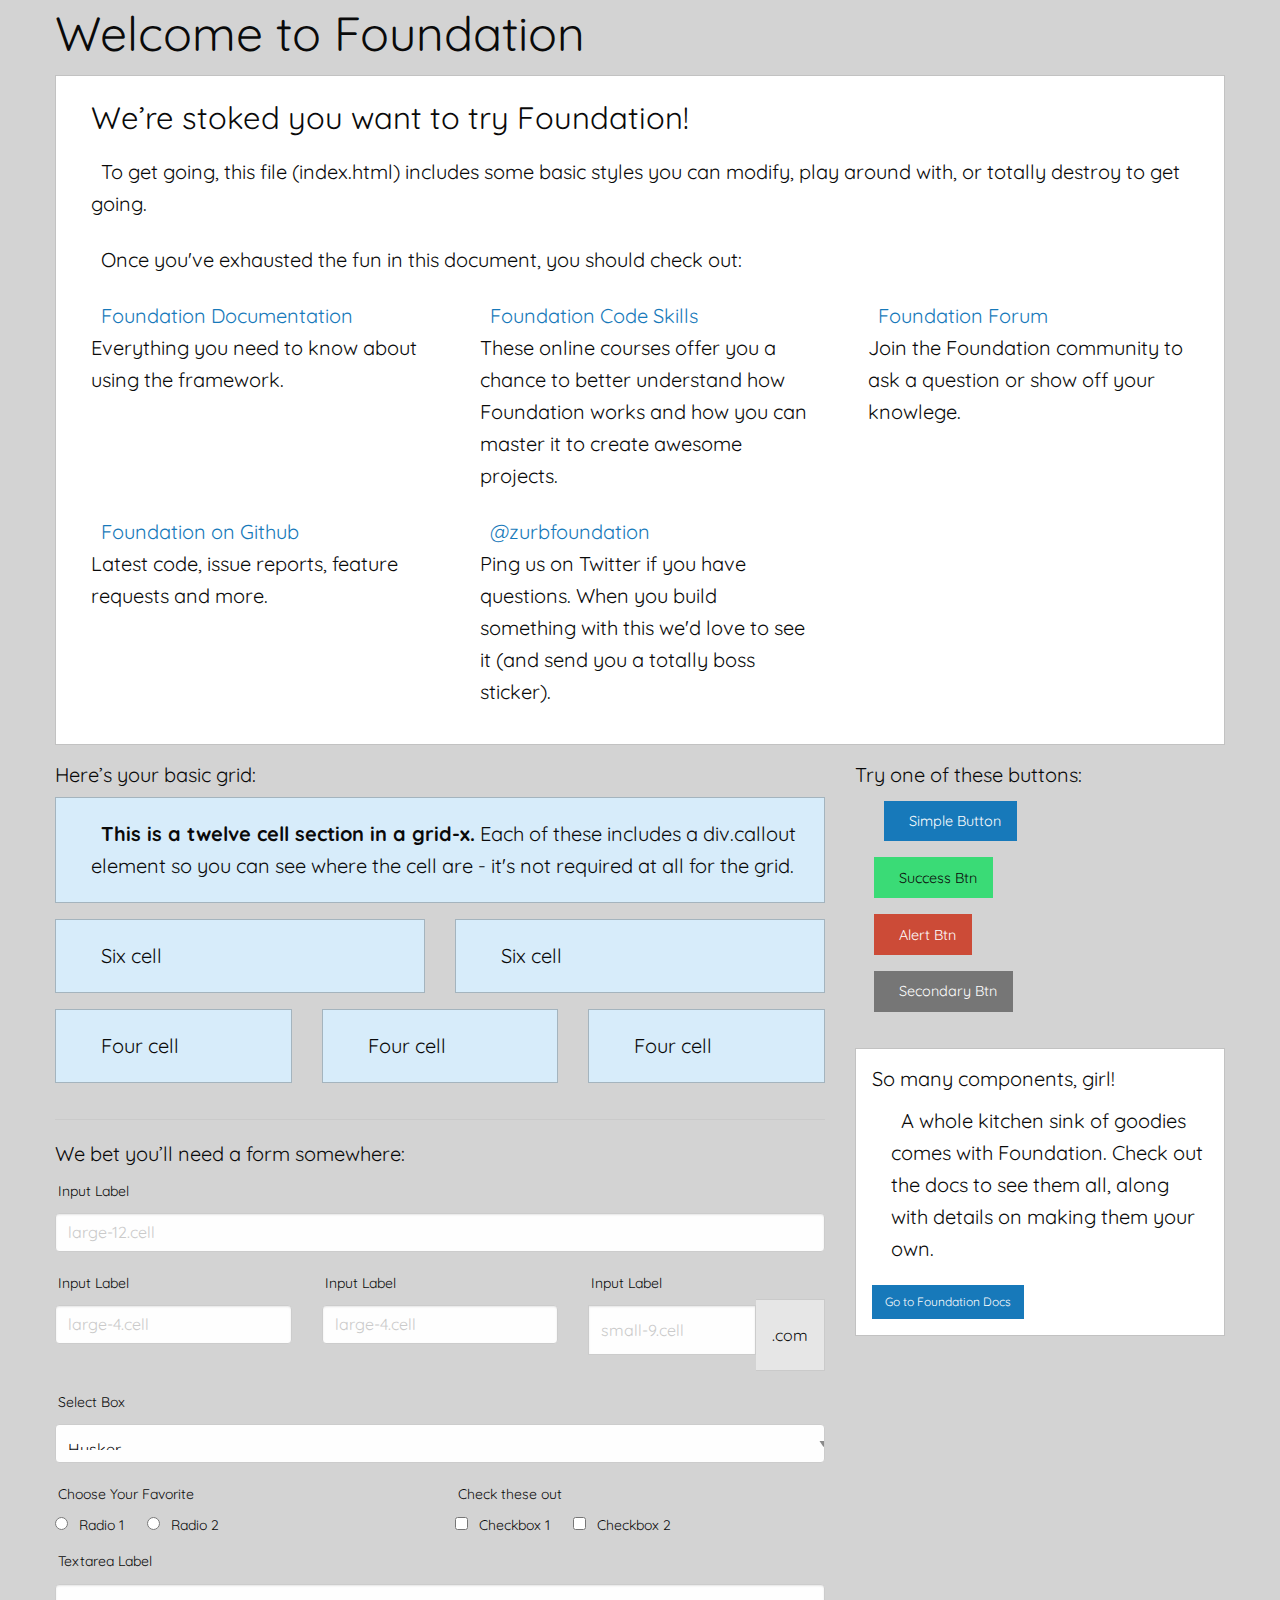
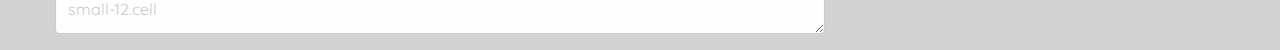
==== gallery.html @ 6377be19 "Added Jeric's Menu, Redeveloped Natalie's Home Page, Added photos and layout of Location" ====
<!doctype html>
<html class="no-js" lang="en" dir="ltr">
  <head>
    <meta charset="utf-8">
    <meta http-equiv="x-ua-compatible" content="ie=edge">
    <meta name="viewport" content="width=device-width, initial-scale=1.0">
    <title>Foundation for Sites</title>
    <link rel="stylesheet" href="css/foundation.css">
    <link rel="stylesheet" href="css/app.css">
  </head>
  <body>
    <div class="grid-container">
      <div class="grid-x grid-padding-x">
        <div class="large-12 cell">
          <h1>Welcome to Foundation</h1>
        </div>
      </div>

      <div class="grid-x grid-padding-x">
        <div class="large-12 cell">
          <div class="callout">
            <h3>We&rsquo;re stoked you want to try Foundation! </h3>
            <p>To get going, this file (index.html) includes some basic styles you can modify, play around with, or totally destroy to get going.</p>
            <p>Once you've exhausted the fun in this document, you should check out:</p>
            <div class="grid-x grid-padding-x">
              <div class="large-4 medium-4 cell">
                <p><a href="http://foundation.zurb.com/docs">Foundation Documentation</a><br />Everything you need to know about using the framework.</p>
              </div>
              <div class="large-4 medium-4 cell">
                <p><a href="http://zurb.com/university/code-skills">Foundation Code Skills</a><br />These online courses offer you a chance to better understand how Foundation works and how you can master it to create awesome projects.</p>
              </div>
              <div class="large-4 medium-4 cell">
                <p><a href="http://foundation.zurb.com/forum">Foundation Forum</a><br />Join the Foundation community to ask a question or show off your knowlege.</p>
              </div>
            </div>
            <div class="grid-x grid-padding-x">
              <div class="large-4 medium-4 medium-push-2 cell">
                <p><a href="http://github.com/zurb/foundation">Foundation on Github</a><br />Latest code, issue reports, feature requests and more.</p>
              </div>
              <div class="large-4 medium-4 medium-pull-2 cell">
                <p><a href="https://twitter.com/ZURBfoundation">@zurbfoundation</a><br />Ping us on Twitter if you have questions. When you build something with this we'd love to see it (and send you a totally boss sticker).</p>
              </div>
            </div>
          </div>
        </div>
      </div>

      <div class="grid-x grid-padding-x">
        <div class="large-8 medium-8 cell">
          <h5>Here&rsquo;s your basic grid:</h5>
          <!-- Grid Example -->

          <div class="grid-x grid-padding-x">
            <div class="large-12 cell">
              <div class="primary callout">
                <p><strong>This is a twelve cell section in a grid-x.</strong> Each of these includes a div.callout element so you can see where the cell are - it's not required at all for the grid.</p>
              </div>
            </div>
          </div>
          <div class="grid-x grid-padding-x">
            <div class="large-6 medium-6 cell">
              <div class="primary callout">
                <p>Six cell</p>
              </div>
            </div>
            <div class="large-6 medium-6 cell">
              <div class="primary callout">
                <p>Six cell</p>
              </div>
            </div>
          </div>
          <div class="grid-x grid-padding-x">
            <div class="large-4 medium-4 small-4 cell">
              <div class="primary callout">
                <p>Four cell</p>
              </div>
            </div>
            <div class="large-4 medium-4 small-4 cell">
              <div class="primary callout">
                <p>Four cell</p>
              </div>
            </div>
            <div class="large-4 medium-4 small-4 cell">
              <div class="primary callout">
                <p>Four cell</p>
              </div>
            </div>
          </div>

          <hr />

          <h5>We bet you&rsquo;ll need a form somewhere:</h5>
          <form>
            <div class="grid-x grid-padding-x">
              <div class="large-12 cell">
                <label>Input Label</label>
                <input type="text" placeholder="large-12.cell" />
              </div>
            </div>
            <div class="grid-x grid-padding-x">
              <div class="large-4 medium-4 cell">
                <label>Input Label</label>
                <input type="text" placeholder="large-4.cell" />
              </div>
              <div class="large-4 medium-4 cell">
                <label>Input Label</label>
                <input type="text" placeholder="large-4.cell" />
              </div>
              <div class="large-4 medium-4 cell">
                <div class="grid-x">
                  <label>Input Label</label>
                  <div class="input-group">
                    <input type="text" placeholder="small-9.cell" class="input-group-field" />
                    <span class="input-group-label">.com</span>
                  </div>
                </div>
              </div>
            </div>
            <div class="grid-x grid-padding-x">
              <div class="large-12 cell">
                <label>Select Box</label>
                <select>
                  <option value="husker">Husker</option>
                  <option value="starbuck">Starbuck</option>
                  <option value="hotdog">Hot Dog</option>
                  <option value="apollo">Apollo</option>
                </select>
              </div>
            </div>
            <div class="grid-x grid-padding-x">
              <div class="large-6 medium-6 cell">
                <label>Choose Your Favorite</label>
                <input type="radio" name="pokemon" value="Red" id="pokemonRed"><label for="pokemonRed">Radio 1</label>
                <input type="radio" name="pokemon" value="Blue" id="pokemonBlue"><label for="pokemonBlue">Radio 2</label>
              </div>
              <div class="large-6 medium-6 cell">
                <label>Check these out</label>
                <input id="checkbox1" type="checkbox"><label for="checkbox1">Checkbox 1</label>
                <input id="checkbox2" type="checkbox"><label for="checkbox2">Checkbox 2</label>
              </div>
            </div>
            <div class="grid-x grid-padding-x">
              <div class="large-12 cell">
                <label>Textarea Label</label>
                <textarea placeholder="small-12.cell"></textarea>
              </div>
            </div>
          </form>
        </div>

        <div class="large-4 medium-4 cell">
          <h5>Try one of these buttons:</h5>
          <p><a href="#" class="button">Simple Button</a><br/>
          <a href="#" class="success button">Success Btn</a><br/>
          <a href="#" class="alert button">Alert Btn</a><br/>
          <a href="#" class="secondary button">Secondary Btn</a></p>
          <div class="callout">
            <h5>So many components, girl!</h5>
            <p>A whole kitchen sink of goodies comes with Foundation. Check out the docs to see them all, along with details on making them your own.</p>
            <a href="http://foundation.zurb.com/sites/docs/" class="small button">Go to Foundation Docs</a>
          </div>
        </div>
      </div>
    </div>

    <script src="js/vendor/jquery.js"></script>
    <script src="js/vendor/what-input.js"></script>
    <script src="js/vendor/foundation.js"></script>
    <script src="js/app.js"></script>
  </body>
</html>
---- css/app.css ----
/* {outline:1px solid red;}*/
/* @import url('https://fonts.googleapis.com/css?family=Montserrat|Playfair+Display'); */
@import url('https://fonts.googleapis.com/css?family=Kaushan+Script|Quicksand');

body, nav{
  font-family: 'Quicksand', sans-serif;
}
h1, h2, h3, h4, h5, h6{
  font-family: 'Quicksand', sans-serif;
}
h1 {
  font-size: 3rem;
}
h2 {
  font-size: 1.5rem;
  padding: 4px;
  margin-left: 15px;
}
h3 {
  padding: 4px;
  margin-left: 15px;
}
p {
  font-size: 1.25rem;
  padding: 4px;
  margin-left: 15px;
  margin-right: auto;
  text-indent: 10px;
  font-family: 'Quicksand', sans-serif;
}
nav {
  padding-top: 15px;
  margin-top: 20px;
  color: rgb(0, 0, 0);
  margin-left: 15px;
}
nav a:link, nav a:visited {
  color: rgb(255,255,255);
  background-color: rgb(0,0,0);
}
input[type=text], select, textarea {
    width: 100%;
    padding: 12px;
    border: 1px solid #ccc;
    border-radius: 4px;
    box-sizing: border-box;
    margin-top: 6px;
    margin-bottom: 16px;
    resize: vertical;
}

input[type=submit] {
    background-color: rgb(0,0,0);
    color: white;
    padding: 5px 15px;
    border: none;
    border-radius: 4px;
    cursor: pointer;
}

input[type=submit]:hover {
    background-color: rgb(255,255,255);
    color: rgb(0,0,0);
}
label {
  padding: 3px;
}
.container {
    border-radius: 5px;
    background-color: rgba(176,196,222);
    padding: 10px;
}
body {
  background-color: rgb(211,211,211);
}
img {
  text-align: center;
  width: 100%;
  justify-content: center;
}
.catch div:link {
  color:white;
}

.catch div:hover {
  color:rgb(255,204,221);
}
.centered {
    position: absolute;
    top: 40%;
    left: 25%;
    transform: translate(-50%, -50%);
    background-color:rgba(0 , 0, 0, 0.5);
    padding: 25px;
    letter-spacing: 2px;
    font-family: 'Kaushan Script', cursive;
    font-size: 4rem;
}
/* comment */
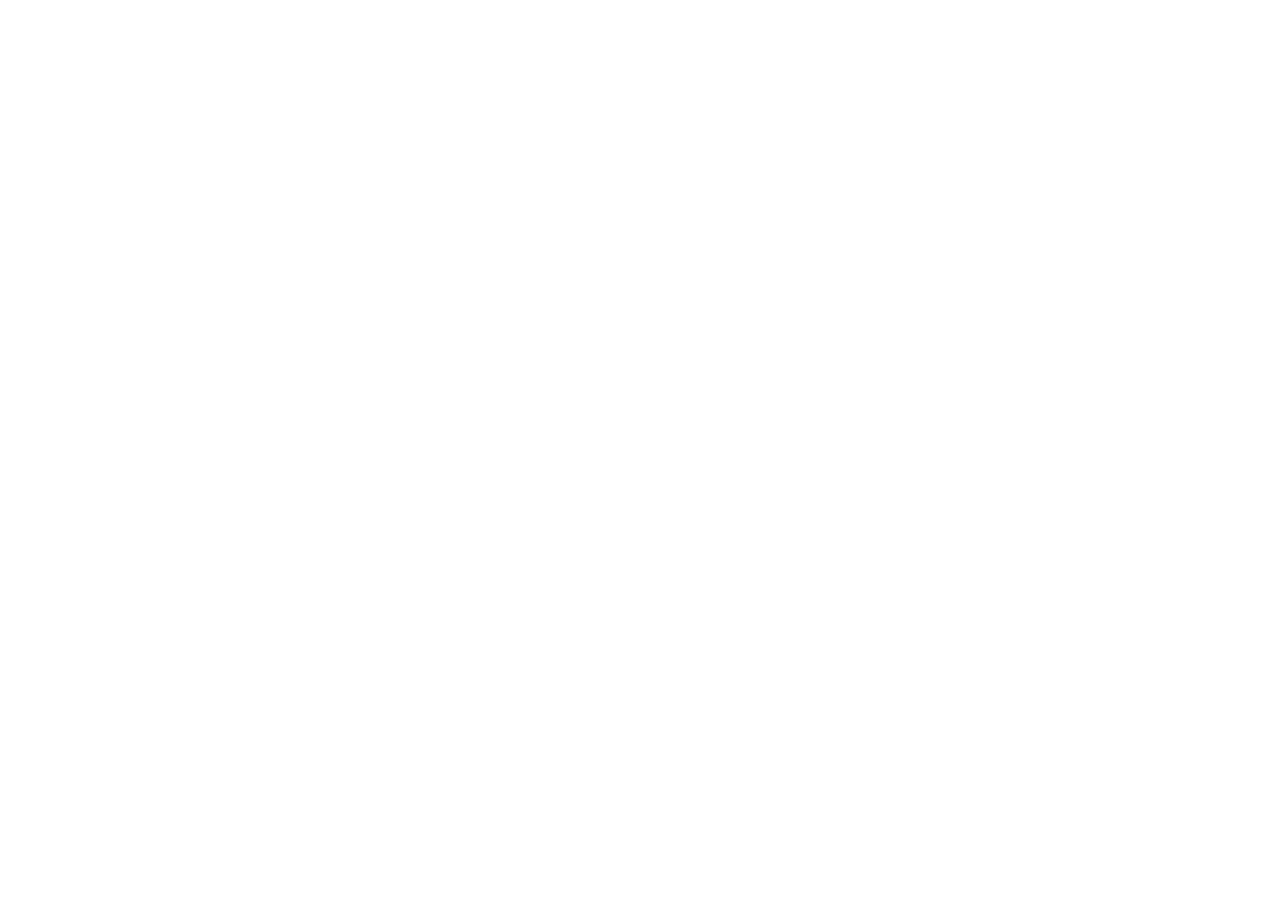
==== commit 1f7e3fea: "Created location.css, updated some pages and images" ====
--- a/gallery.html
+++ b/gallery.html
@@ -4,164 +4,11 @@
     <meta charset="utf-8">
     <meta http-equiv="x-ua-compatible" content="ie=edge">
     <meta name="viewport" content="width=device-width, initial-scale=1.0">
-    <title>Foundation for Sites</title>
+    <title>Paya Thai Cuisine</title>
     <link rel="stylesheet" href="css/foundation.css">
-    <link rel="stylesheet" href="css/app.css">
+    <link rel="stylesheet" href="css/app1.css">
   </head>
   <body>
-    <div class="grid-container">
-      <div class="grid-x grid-padding-x">
-        <div class="large-12 cell">
-          <h1>Welcome to Foundation</h1>
-        </div>
-      </div>
-
-      <div class="grid-x grid-padding-x">
-        <div class="large-12 cell">
-          <div class="callout">
-            <h3>We&rsquo;re stoked you want to try Foundation! </h3>
-            <p>To get going, this file (index.html) includes some basic styles you can modify, play around with, or totally destroy to get going.</p>
-            <p>Once you've exhausted the fun in this document, you should check out:</p>
-            <div class="grid-x grid-padding-x">
-              <div class="large-4 medium-4 cell">
-                <p><a href="http://foundation.zurb.com/docs">Foundation Documentation</a><br />Everything you need to know about using the framework.</p>
-              </div>
-              <div class="large-4 medium-4 cell">
-                <p><a href="http://zurb.com/university/code-skills">Foundation Code Skills</a><br />These online courses offer you a chance to better understand how Foundation works and how you can master it to create awesome projects.</p>
-              </div>
-              <div class="large-4 medium-4 cell">
-                <p><a href="http://foundation.zurb.com/forum">Foundation Forum</a><br />Join the Foundation community to ask a question or show off your knowlege.</p>
-              </div>
-            </div>
-            <div class="grid-x grid-padding-x">
-              <div class="large-4 medium-4 medium-push-2 cell">
-                <p><a href="http://github.com/zurb/foundation">Foundation on Github</a><br />Latest code, issue reports, feature requests and more.</p>
-              </div>
-              <div class="large-4 medium-4 medium-pull-2 cell">
-                <p><a href="https://twitter.com/ZURBfoundation">@zurbfoundation</a><br />Ping us on Twitter if you have questions. When you build something with this we'd love to see it (and send you a totally boss sticker).</p>
-              </div>
-            </div>
-          </div>
-        </div>
-      </div>
-
-      <div class="grid-x grid-padding-x">
-        <div class="large-8 medium-8 cell">
-          <h5>Here&rsquo;s your basic grid:</h5>
-          <!-- Grid Example -->
-
-          <div class="grid-x grid-padding-x">
-            <div class="large-12 cell">
-              <div class="primary callout">
-                <p><strong>This is a twelve cell section in a grid-x.</strong> Each of these includes a div.callout element so you can see where the cell are - it's not required at all for the grid.</p>
-              </div>
-            </div>
-          </div>
-          <div class="grid-x grid-padding-x">
-            <div class="large-6 medium-6 cell">
-              <div class="primary callout">
-                <p>Six cell</p>
-              </div>
-            </div>
-            <div class="large-6 medium-6 cell">
-              <div class="primary callout">
-                <p>Six cell</p>
-              </div>
-            </div>
-          </div>
-          <div class="grid-x grid-padding-x">
-            <div class="large-4 medium-4 small-4 cell">
-              <div class="primary callout">
-                <p>Four cell</p>
-              </div>
-            </div>
-            <div class="large-4 medium-4 small-4 cell">
-              <div class="primary callout">
-                <p>Four cell</p>
-              </div>
-            </div>
-            <div class="large-4 medium-4 small-4 cell">
-              <div class="primary callout">
-                <p>Four cell</p>
-              </div>
-            </div>
-          </div>
-
-          <hr />
-
-          <h5>We bet you&rsquo;ll need a form somewhere:</h5>
-          <form>
-            <div class="grid-x grid-padding-x">
-              <div class="large-12 cell">
-                <label>Input Label</label>
-                <input type="text" placeholder="large-12.cell" />
-              </div>
-            </div>
-            <div class="grid-x grid-padding-x">
-              <div class="large-4 medium-4 cell">
-                <label>Input Label</label>
-                <input type="text" placeholder="large-4.cell" />
-              </div>
-              <div class="large-4 medium-4 cell">
-                <label>Input Label</label>
-                <input type="text" placeholder="large-4.cell" />
-              </div>
-              <div class="large-4 medium-4 cell">
-                <div class="grid-x">
-                  <label>Input Label</label>
-                  <div class="input-group">
-                    <input type="text" placeholder="small-9.cell" class="input-group-field" />
-                    <span class="input-group-label">.com</span>
-                  </div>
-                </div>
-              </div>
-            </div>
-            <div class="grid-x grid-padding-x">
-              <div class="large-12 cell">
-                <label>Select Box</label>
-                <select>
-                  <option value="husker">Husker</option>
-                  <option value="starbuck">Starbuck</option>
-                  <option value="hotdog">Hot Dog</option>
-                  <option value="apollo">Apollo</option>
-                </select>
-              </div>
-            </div>
-            <div class="grid-x grid-padding-x">
-              <div class="large-6 medium-6 cell">
-                <label>Choose Your Favorite</label>
-                <input type="radio" name="pokemon" value="Red" id="pokemonRed"><label for="pokemonRed">Radio 1</label>
-                <input type="radio" name="pokemon" value="Blue" id="pokemonBlue"><label for="pokemonBlue">Radio 2</label>
-              </div>
-              <div class="large-6 medium-6 cell">
-                <label>Check these out</label>
-                <input id="checkbox1" type="checkbox"><label for="checkbox1">Checkbox 1</label>
-                <input id="checkbox2" type="checkbox"><label for="checkbox2">Checkbox 2</label>
-              </div>
-            </div>
-            <div class="grid-x grid-padding-x">
-              <div class="large-12 cell">
-                <label>Textarea Label</label>
-                <textarea placeholder="small-12.cell"></textarea>
-              </div>
-            </div>
-          </form>
-        </div>
-
-        <div class="large-4 medium-4 cell">
-          <h5>Try one of these buttons:</h5>
-          <p><a href="#" class="button">Simple Button</a><br/>
-          <a href="#" class="success button">Success Btn</a><br/>
-          <a href="#" class="alert button">Alert Btn</a><br/>
-          <a href="#" class="secondary button">Secondary Btn</a></p>
-          <div class="callout">
-            <h5>So many components, girl!</h5>
-            <p>A whole kitchen sink of goodies comes with Foundation. Check out the docs to see them all, along with details on making them your own.</p>
-            <a href="http://foundation.zurb.com/sites/docs/" class="small button">Go to Foundation Docs</a>
-          </div>
-        </div>
-      </div>
-    </div>
 
     <script src="js/vendor/jquery.js"></script>
     <script src="js/vendor/what-input.js"></script>
--- a/css/app1.css
+++ b/css/app1.css
@@ -0,0 +1,123 @@
+/* @import url('https://fonts.googleapis.com/css?family=Alegreya+Sans|Coustard'); */
+@import url('https://fonts.googleapis.com/css?family=Kaushan+Script|Quicksand');
+
+/* MAIN PAGE STARTS HERE */
+
+/* * {
+  border: 1px solid limegreen;
+} */
+body {
+  background-color: white;
+}
+
+nav {
+  /* background-color: rgb(35,35,35); */
+  background-color: white;
+}
+/* .menu-padding {
+  padding: 22px 50px;
+} */
+
+/* .main {
+  background-image:url(../img/main.jpeg);
+  background-repeat: no-repeat;
+  background-color:rgb(35,35,35);
+  background-position: center;
+  height: 1200px;
+  border: 3px solid rgb(255,204,221);
+} */
+
+/* .hook {
+  background-color: rgba(0, 0, 0, 0.5);
+} */
+
+
+nav ul li a {
+  color:rgb(196,76,3);
+  font-family: 'Quicksand', sans-serif;
+  text-align: center;
+}
+
+nav ul li a:hover {
+  /* color:rgb(255,204,221); */
+  background-color:(rgb(196,76,3));
+}
+
+
+
+.current {
+  background-color:rgb(196,76,3));
+  color: rgb(0,0,0);
+}
+
+.centered {
+    position: absolute;
+    top: 50%;
+    left: 50%;
+    transform: translate(-50%, -50%);
+    background-color:rgba(0 , 0, 0, 0.5);
+    padding: 70px;
+    letter-spacing: 2px;
+    font-family: 'Kaushan Script', cursive;
+    font-size: 4rem;
+}
+
+.container {
+    position: relative;
+    text-align: center;
+    color: white;
+}
+
+.border {
+  border-top: 10px solid rgb(196,76,3);
+}
+
+.pad {
+  padding: 10px;
+}
+.marg {
+  margin-top: 100px;
+}
+
+.catch div:link {
+  color:white;
+}
+
+.catch div:hover {
+  color:rgb(196,76,3);
+}
+
+.gradient::after{
+  display: block;
+  position: relative;
+  background-image: linear-gradient(to bottom, rgba(255, 255, 255, 0) 0, #fff 100%);
+  margin-top: -150px;
+  height: 150px;
+  width: 100%;
+  content: '';
+}
+
+p {
+  font-family: Alegreya sans;
+  font-size: 1.5rem;
+  font-family: 'Quicksand', sans-serif;
+}
+
+h2 {
+  font-family: 'Quicksand', sans-serif;
+  font-size: 3.9vw;;
+  text-align: center;
+  color: rgb(255,255,255);
+}
+.pinkcontainer {
+  background-color: rgb(196,76,3);
+  padding:5px;
+}
+
+.full {
+  width: 100vw;
+}
+.margbottom {
+  margin-bottom: 40px;
+}
+/* MAIN PAGE ENDS HERE */
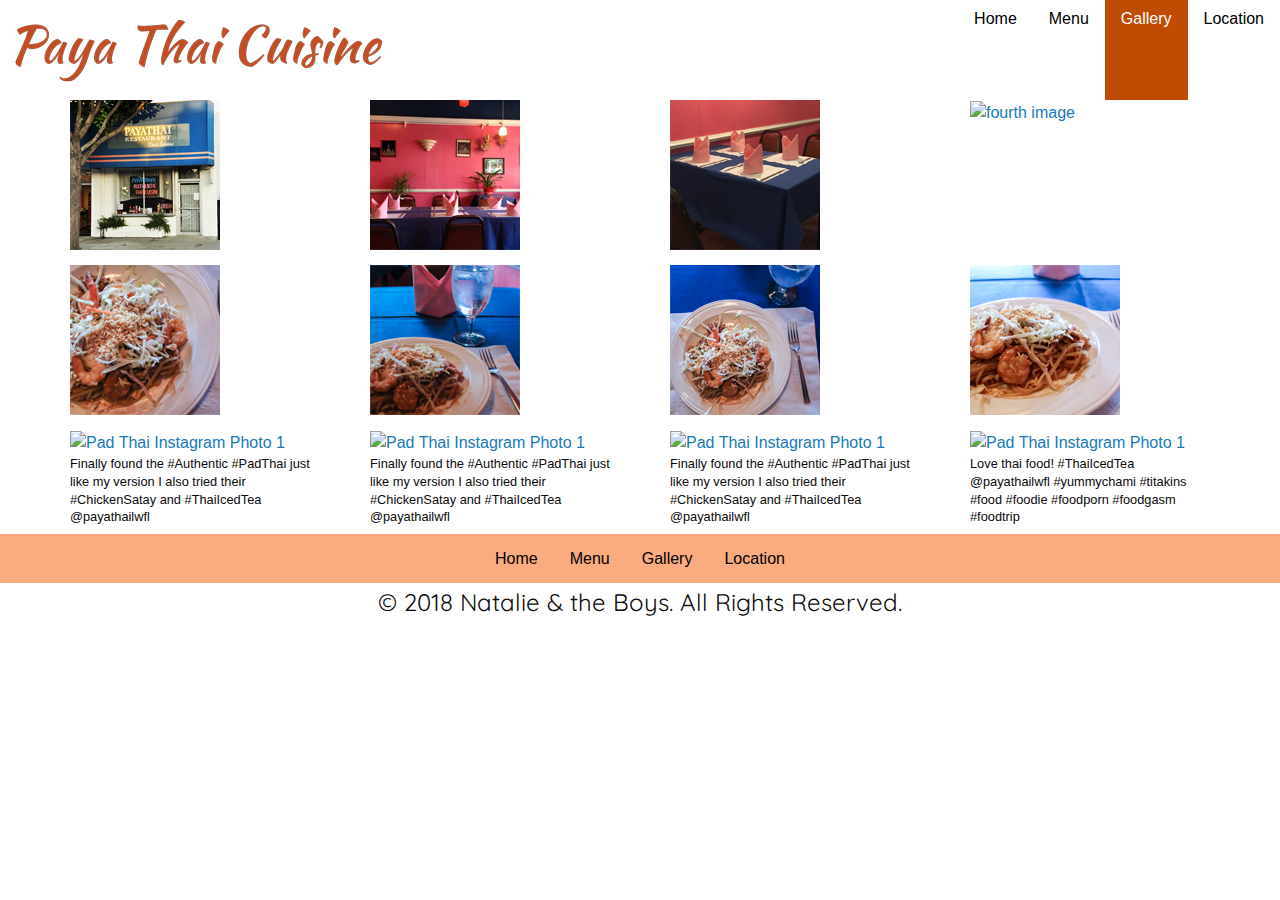
==== commit 72d2bb04: "Second to last update to assembled Project 2" ====
--- a/gallery.html
+++ b/gallery.html
@@ -4,15 +4,140 @@
     <meta charset="utf-8">
     <meta http-equiv="x-ua-compatible" content="ie=edge">
     <meta name="viewport" content="width=device-width, initial-scale=1.0">
-    <title>Paya Thai Cuisine</title>
+    <meta author="jordan"> <!-- add author name -->
+    <link rel="SHORTCUT ICON" href="img/16x16.png"> <!-- add icon -->
+    <title>Paya Thai Cuisine</title> <!-- add title -->
     <link rel="stylesheet" href="css/foundation.css">
-    <link rel="stylesheet" href="css/app1.css">
+    <link rel="stylesheet" href="css/gallery.css">
   </head>
-  <body>
+  <body id="gallery"> <!-- Add id for page here-->
+    <!-- Start the header section of each page here -->
 
-    <script src="js/vendor/jquery.js"></script>
-    <script src="js/vendor/what-input.js"></script>
-    <script src="js/vendor/foundation.js"></script>
-    <script src="js/app.js"></script>
-  </body>
-</html>
+    <!-- NAV AND HEADER -->
+    <header class="grid-x">
+      <div class="cell large-6 medium-6 small-12 auto">
+        <!-- <img src="img/payathai.png" alt="Paya Thai Logo"> -->
+        <img src="img/payaaa.png" alt="Paya Thai Logo">
+      </div>
+      <nav class="cell large-6 menu align-right">
+        <ul class="menu">
+          <li class="auto"><a href="index.html">Home</a></li>
+          <li class="auto"><a href="menu.html">Menu</a></li>
+          <li class="auto"><a href="gallery.html" class="current">Gallery</a></li>
+          <li class="auto"><a href="location.html">Location</a></li>
+        </ul>
+      </nav>
+    </header>
+
+    <!-- <header class="grid-x">
+      <div class="cell large-12">
+      <img src="img/payathai.png" alt="Paya Thai Logo">
+    </div>
+    </header>
+
+    <section class="grid-x">
+      <nav class="cell large-12 menu align-right menu-padding">
+        <ul class="menu">
+          <li><a href="index.html" class="current">Home</a></li>
+          <li><a href="menu.html">Menu</a></li>
+          <li><a href="gallery.html">Gallery</a></li>
+          <li><a href="location.html">Location</a></li>
+        </ul>
+      </nav>
+
+    </section> -->
+
+
+    <!-- Start the content section of each page here -->
+
+  <!-- MAIN IMAGE AND TEXT -->
+    <div class="grid-container">
+      <div class="grid-x grid-margin-x grid-padding-x grid-margin-y small-up-1 medium-up-2 large-up-4">
+        <div class="cell">
+          <a href="gallery-pages/page5.html"><img src="img/front-thumb.jpg" alt="first image"></a>
+        </div>
+        <div class="cell">
+          <a href="gallery-pages/page6.html"><img src="img/inside1-thumb.jpg" alt="second image"></a>
+        </div>
+        <div class="cell">
+          <a href="gallery-pages/page7.html"><img src="img/inside2-thumb.jpg" alt="third image"></a>
+        </div>
+        <div class="cell">
+          <a href="gallery-pages/page8.html"><img src="img/inside33-thumb.jpg" alt="fourth image"></a>
+        </div>
+      </div>
+    </div>
+
+    <div class="grid-container">
+      <div class="grid-x grid-margin-x grid-padding-x grid-margin-y small-up-1 medium-up-2 large-up-4">
+        <div class="cell">
+          <a href="gallery-pages/page1.html"><img src="img/IMG_0451-thumb.jpg" alt="first image"></a>
+        </div>
+        <div class="cell">
+          <a href="gallery-pages/page2.html"><img src="img/IMG_0450-thumb.jpg" alt="second image"></a>
+        </div>
+        <div class="cell">
+          <a href="gallery-pages/page3.html"><img src="img/IMG_0452-thumb.jpg" alt="third image"></a>
+        </div>
+        <div class="cell">
+          <a href="gallery-pages/page4.html"><img src="img/IMG_0454-thumb.jpg" alt="fourth image"></a>
+        </div>
+      </div>
+    </div>
+
+    <!-- <div class="grid-container">
+      <div class="grid-x grid-margin-x grid-padding-x grid-margin-y small-up-1 medium-up-2 large-up-4">
+        <div class="cell">
+          <img src="img/pad-thai-thumb.jpg" alt="">
+        </div>
+        <div class="cell">
+          <img src="img/pad-thai-thumb.jpg" alt="">
+        </div>
+        <div class="cell">
+          <img src="img/pad-thai-thumb.jpg" alt="">
+        </div>
+        <div class="cell">
+          <img src="img/pad-thai-thumb.jpg" alt="">
+        </div>
+      </div>
+    </div> -->
+
+    <div class="grid-container">
+      <div class="grid-x grid-margin-x grid-padding-x grid-margin-y small-up-1 medium-up-2 large-up-4">
+        <div class="cell">
+          <a target="_blank" href="https://www.instagram.com/p/BWEkkpvhj8C/"><img src="img/ss1.png" alt="Pad Thai Instagram Photo 1"></a>
+          <div class="desc"><h6>Finally found the #Authentic #PadThai just like my version I also tried their #ChickenSatay and #ThaiIcedTea @payathailwfl</h6></div>
+        </div>
+        <div class="cell">
+          <a target="_blank" href="https://www.instagram.com/p/BWEkkpvhj8C/"><img src="img/ss3.png" alt="Pad Thai Instagram Photo 1"></a>
+          <div class="desc"><h6>Finally found the #Authentic #PadThai just like my version I also tried their #ChickenSatay and #ThaiIcedTea @payathailwfl</h6></div>
+        </div>
+        <div class="cell">
+          <a target="_blank" href="https://www.instagram.com/p/BWEkkpvhj8C/"><img src="img/ss4.png" alt="Pad Thai Instagram Photo 1"></a>
+          <div class="desc"><h6>Finally found the #Authentic #PadThai just like my version I also tried their #ChickenSatay and #ThaiIcedTea @payathailwfl</h6></div>
+        </div>
+        <div class="cell">
+          <a target="_blank" href="https://www.instagram.com/p/BIMDpWGBJ2N/"><img src="img/ss2.png" alt="Pad Thai Instagram Photo 1"></a>
+          <div class="desc"><h6>Love thai food! #ThaiIcedTea @payathailwfl #yummychami #titakins #food #foodie #foodporn #foodgasm #foodtrip</h6></div>
+        </div>
+      </div>
+    </div>
+
+      <footer>
+        <nav class="cell footercontainer large-12">
+          <ul class="menu align-center menu-padding">
+            <li><a href="index.html">Home</a></li>
+            <li><a href="menu.html">Menu</a></li>
+            <li><a href="gallery.html">Gallery</a></li>
+            <li><a href="location.html">Location</a></li>
+          </ul>
+        </nav>
+        <p class="menu align-center">&copy; 2018 Natalie & the Boys.  All Rights Reserved.</p>
+      </footer>
+
+          <script src="js/vendor/jquery.js"></script>
+          <script src="js/vendor/what-input.js"></script>
+          <script src="js/vendor/foundation.js"></script>
+          <script src="js/app.js"></script>
+        </body>
+      </html>
--- a/css/gallery.css
+++ b/css/gallery.css
@@ -0,0 +1,138 @@
+@import url('https://fonts.googleapis.com/css?family=Kaushan+Script|Quicksand');
+
+/* MAIN PAGE STARTS HERE */
+/*
+* {
+  border: 1px solid limegreen;
+} */
+body {
+  background-color: white;
+}
+
+nav {
+  /* background-color: rgb(35,35,35); */
+  background-color: white;
+}
+/* .menu-padding {
+  padding: 22px 50px;
+} */
+
+/* .main {
+  background-image:url(../img/main.jpeg);
+  background-repeat: no-repeat;
+  background-color:rgb(35,35,35);
+  background-position: center;
+  height: 1200px;
+  border: 3px solid rgb(255,204,221);
+} */
+
+/* .hook {
+  background-color: rgba(0, 0, 0, 0.5);
+} */
+
+
+nav ul li a {
+  color:rgb(0,0,0);
+  font-family: 'Open Sans', sans-serif;
+  text-align: center;
+}
+
+nav ul li a:hover {
+  /* color:rgb(255,204,221); */
+  background-color: rgba(246,88,1, .5);
+  color: black;
+}
+
+
+
+.current {
+  background-color:rgb(192,76,3);
+  color: white;
+}
+
+.centered {
+    position: absolute;
+    top: 50%;
+    left: 50%;
+    transform: translate(-50%, -50%);
+    /* background-color:rgba(0 , 0, 0, 0.5); */
+    /* padding: 20px;
+    letter-spacing: 2px;
+    font-family: 'Kaushan Script', cursive;
+    font-size: 4em; */
+    z-index: 10;
+}
+
+.container {
+    position: relative;
+    text-align: center;
+    color: white;
+    z-index: 1;
+}
+
+.border {
+  border-top: 3px solid rgb(246,88,1);
+}
+
+.pad {
+  padding: 10px;
+}
+.marg {
+  margin-top: 100px;
+}
+
+/* .catch div:link {
+  color:white;
+}
+
+.catch div:hover {
+  color:rgb(192,76,3);
+} */
+
+.gradient::after{
+  display: block;
+  position: relative;
+  background-image: linear-gradient(to bottom, rgba(255, 255, 255, 0) 0, #fff 100%);
+  margin-top: -150px;
+  height: 150px;
+  width: 100%;
+  content: '';
+}
+
+p {
+  font-family: 'Quicksand', sans-serif;
+  font-size: 1.5rem;
+}
+
+h2 {
+  font-family: 'Kaushan Script', cursive;
+  /* font-size: 3.9vw; */
+  font-size: 3.7em;
+  text-align: center;
+}
+
+h6 {
+  font-family: 'Open Sans', sans-serif;
+  font-size: .8rem;
+}
+
+.footercontainer {
+  background-color: rgba(246,88,1,.5);
+  padding:5px;
+}
+
+.full {
+  width: 100vw;
+}
+.margbottom {
+  margin-bottom: 40px;
+}
+
+#mainpage h1 {
+  font-family: 'Kaushan Script', cursive;
+  font-size: 4em;
+  color: rgb(246,88,1);
+}
+
+
+/* MAIN PAGE ENDS HERE */
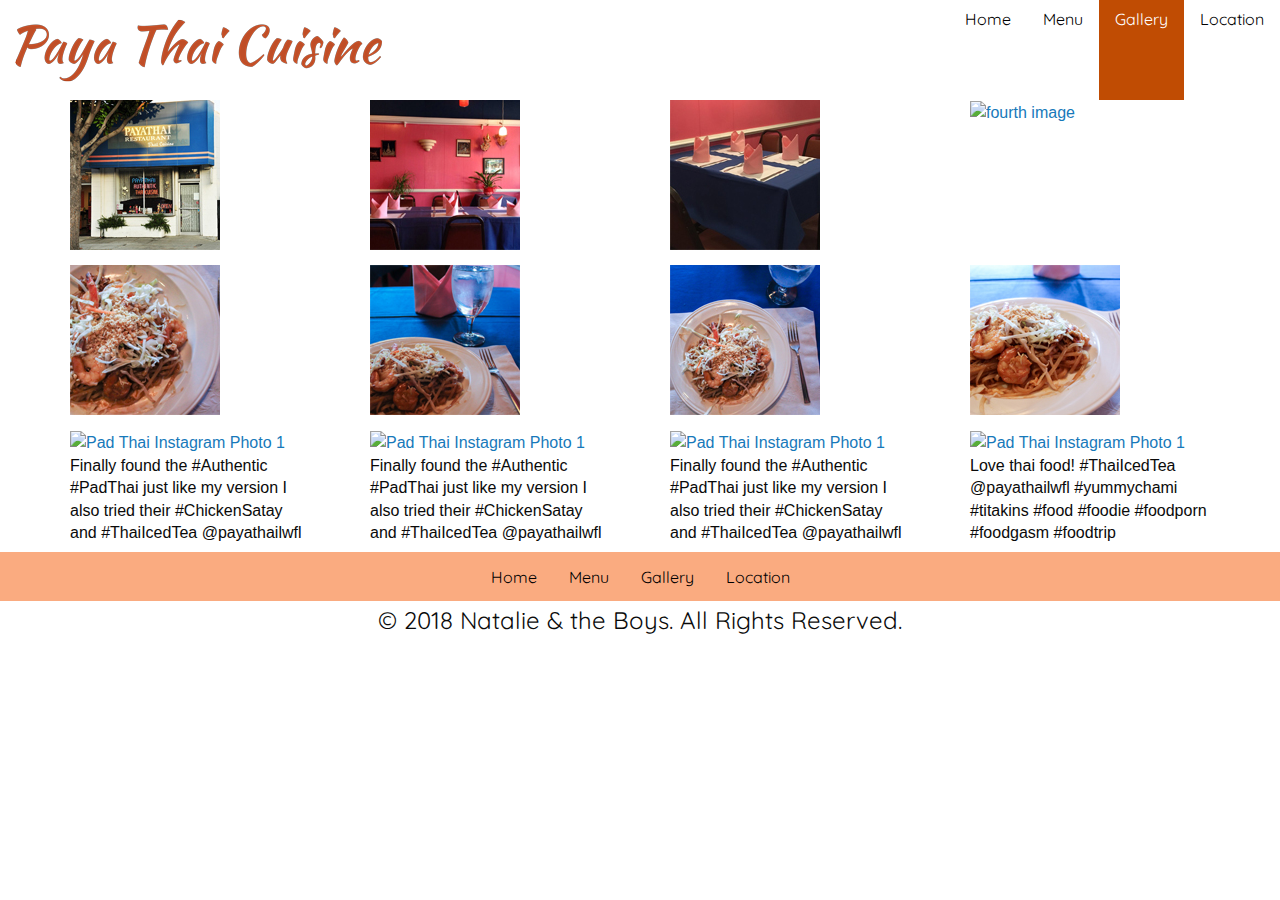
==== commit a650dadf: "3rd to last update" ====
--- a/gallery.html
+++ b/gallery.html
@@ -4,11 +4,12 @@
     <meta charset="utf-8">
     <meta http-equiv="x-ua-compatible" content="ie=edge">
     <meta name="viewport" content="width=device-width, initial-scale=1.0">
-    <meta author="jordan"> <!-- add author name -->
+    <meta name="author" content="Jordan"> <!-- add author name -->
     <link rel="SHORTCUT ICON" href="img/16x16.png"> <!-- add icon -->
     <title>Paya Thai Cuisine</title> <!-- add title -->
     <link rel="stylesheet" href="css/foundation.css">
-    <link rel="stylesheet" href="css/gallery.css">
+    <link rel="stylesheet" href="css/app.css">
+    <!-- <link rel="stylesheet" href="css/gallery.css"> -->
   </head>
   <body id="gallery"> <!-- Add id for page here-->
     <!-- Start the header section of each page here -->
--- a/css/app.css
+++ b/css/app.css
@@ -0,0 +1,271 @@
+@import url('https://fonts.googleapis.com/css?family=Kaushan+Script|Open+Sans');
+@import url('https://fonts.googleapis.com/css?family=Quicksand');
+
+
+/* MAIN PAGE STARTS HERE */
+/*
+* {
+  border: 1px solid limegreen;
+} */
+body {
+  background-color: white;
+}
+
+nav {
+  /* background-color: rgb(35,35,35); */
+  background-color: white;
+}
+/* .menu-padding {
+  padding: 22px 50px;
+} */
+
+/* .main {
+  background-image:url(../img/main.jpeg);
+  background-repeat: no-repeat;
+  background-color:rgb(35,35,35);
+  background-position: center;
+  height: 1200px;
+  border: 3px solid rgb(255,204,221);
+} */
+
+/* .hook {
+  background-color: rgba(0, 0, 0, 0.5);
+} */
+
+
+nav ul li a {
+  color:rgb(0,0,0);
+  font-family: 'Quicksand', sans-serif;
+  text-align: center;
+}
+
+nav ul li a:hover {
+  /* color:rgb(255,204,221); */
+  background-color: rgba(246,88,1, .5);
+  color: black;
+}
+
+
+
+.current {
+  background-color:rgb(192,76,3);
+  color: white;
+}
+
+.centered {
+    position: absolute;
+    top: 50%;
+    left: 50%;
+    transform: translate(-50%, -50%);
+    /* background-color:rgba(0 , 0, 0, 0.5); */
+    /* padding: 20px;
+    letter-spacing: 2px;
+    font-family: 'Kaushan Script', cursive;
+    font-size: 4em; */
+    z-index: 10;
+}
+
+.container {
+    position: relative;
+    text-align: center;
+    color: white;
+    z-index: 1;
+}
+
+.border {
+  border-top: 3px solid rgb(246,88,1);
+}
+
+.pad {
+  padding: 10px;
+}
+.marg {
+  margin-top: 100px;
+}
+
+/* .catch div:link {
+  color:white;
+}
+
+.catch div:hover {
+  color:rgb(192,76,3);
+} */
+
+.gradient::after{
+  display: block;
+  position: relative;
+  background-image: linear-gradient(to bottom, rgba(255, 255, 255, 0) 0, #fff 100%);
+  margin-top: -150px;
+  height: 150px;
+  width: 100%;
+  content: '';
+}
+
+p {
+  font-family: 'Quicksand', sans-serif;
+  font-size: 1.5rem;
+}
+
+h2 {
+  font-family: 'Kaushan Script', cursive;
+  /* font-size: 3.9vw; */
+  font-size: 3.7em;
+  text-align: center;
+}
+.footercontainer {
+  background-color: rgba(246,88,1,.5);
+  padding:5px;
+}
+
+.full {
+  width: 100vw;
+}
+.margbottom {
+  margin-bottom: 40px;
+}
+
+#mainpage h1 {
+  font-family: 'Kaushan Script', cursive;
+  font-size: 4em;
+  color: rgb(246,88,1);
+}
+
+
+/* MAIN PAGE ENDS HERE */
+
+@import url('https://fonts.googleapis.com/css?family=Quicksand');
+#menupage {
+  background: white;
+}
+#navbar {
+  overflow: hidden;
+  background-color: rgb(192,76,3);
+  z-index: 1000000000000;
+}
+
+#navbar a {
+  float: left;
+  display: block;
+  color: #FFF;
+  text-align: center;
+  padding: 14px 16px;
+  text-decoration: none;
+  font-size: 1.3rem;
+}
+
+#navbar a:hover {
+  background-color: rgba(246,88,1, .5)
+  color: black;
+}
+
+#navbar a.active {
+  background-color: #4CAF50;
+  color: white;
+}
+/* #navbar {
+  overflow: hidden;
+  background-color: white;
+  border: 2px dotted black;
+  z-index: 10;
+}
+#navbar a {
+  /* float: left; */
+  /* display: block;
+  color: rgb(68, 69, 156);
+  text-align: center;
+  padding: 14px 16px;
+  text-decoration: none;
+  font-size: 1.2rem;
+} */
+
+/* #navbar a:hover { */
+  /* background-color: #ddd; */
+  /* background-color: rgb(255, 204, 221); */
+
+
+/* #navbar a.active {
+  background-color: #4CAF50;
+  color: rgb(68, 69, 156);
+} */
+/* sticky nav end */
+
+#content {
+  padding: 16px;
+  margin-top: 60px; /* Add a top margin to avoid content overlay */
+  z-index: -2;
+}
+#content p {
+  color: rgb(0, 0, 0);
+  font-size: 1.2rem;
+  font-family: 'Quicksand', sans-serif;
+}
+#menupage h1 {
+  font-family: 'Kaushan Script', cursive;
+  font-size: 4em;
+  color: rgb(246, 88, 1);
+}
+#menupage h3 {
+  color: rgb(246, 88, 1);
+  font-size: 1.8rem;
+}
+#menupage h4 {
+  text-align: left;
+  color: rgb(246, 88, 1);
+}
+
+/* The sticky class is added to the navbar with JS when it reaches its scroll position */
+.sticky {
+  position: fixed;
+  top: 0;
+  width: 100%
+}
+
+/* Add some top padding to the page content to prevent sudden quick movement (as the navigation bar gets a new position at the top of the page (position:fixed and top:0) */
+.sticky + .content {
+  padding-top: 60px;
+}
+
+/* Menu format css */
+
+.menu-item {
+  margin: 35px ;
+  font-size: 18px;
+}
+
+.menu-item-name{
+  /* font-family: helvetica; */
+  font-family: 'Quicksand', sans-serif;
+  font-size: 1rem;
+  font-weight: bold;
+  border-bottom: 2px dotted rgb(213, 213, 213);
+  text-align: left;
+}
+
+.menu-item-description {
+  font-family: 'Quicksand', sans-serif;
+  font-style: italic;
+  font-weight: lighter;
+  color: #ddd;
+  font-size: .5rem;
+  line-height: 2rem;
+  padding: 0 10px;
+  text-align: left;
+}
+
+.menu-item-price{
+  font-family: 'Quicksand', sans-serif;
+  float: right;
+  font-weight: bold;
+  font-size: .5rem;
+  margin-top: -11px;
+}
+.menu-section-title {
+  /* font-family: georgia; */
+  font-family: 'Quicksand', sans-serif;
+  font-size: 1.8rem;
+  display: block;
+  font-weight:normal;
+  margin: 20px 0;
+  text-align: Center;
+  z-index: 0;
+}
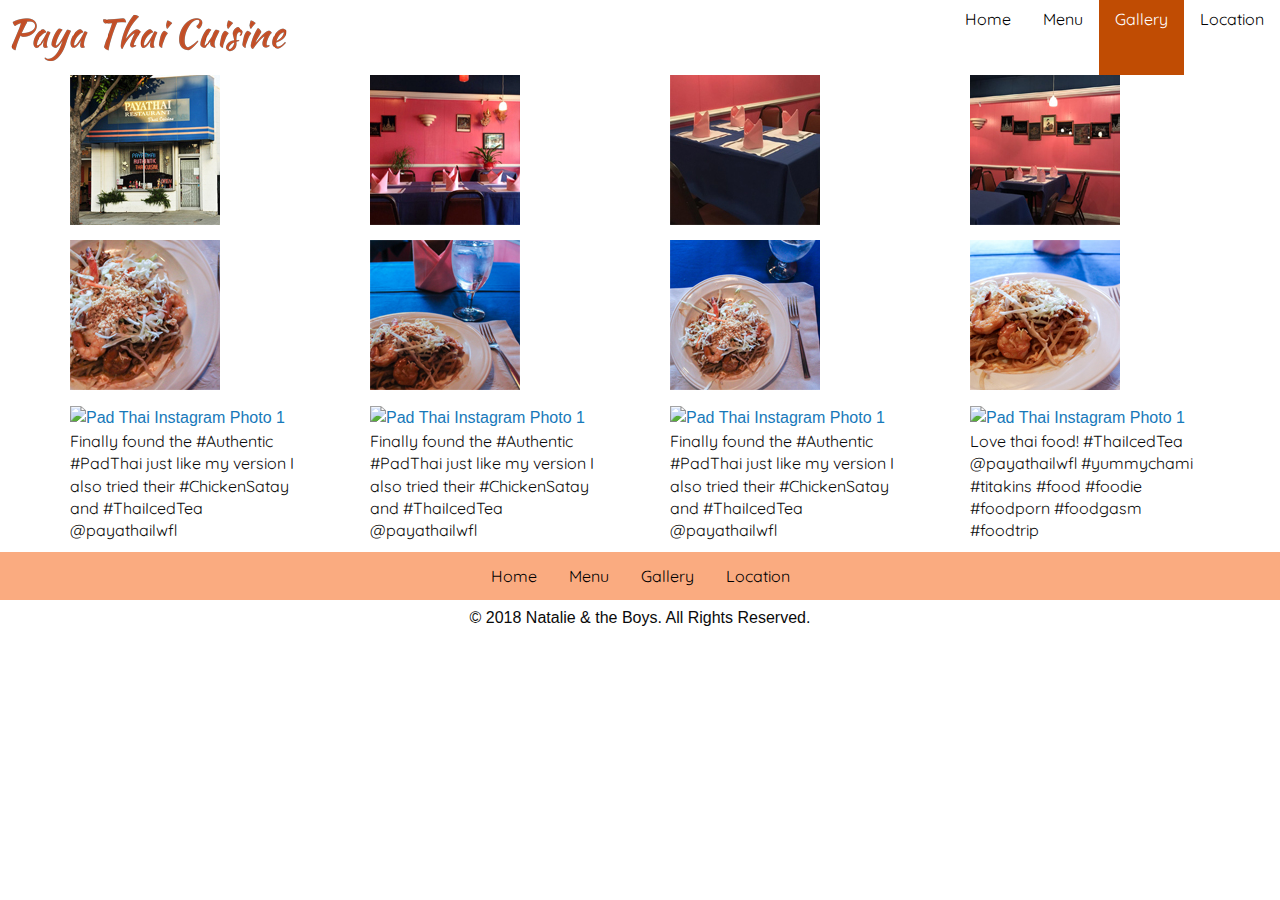
==== commit 71fac662: "Pentultimate Update" ====
--- a/gallery.html
+++ b/gallery.html
@@ -18,7 +18,7 @@
     <header class="grid-x">
       <div class="cell large-6 medium-6 small-12 auto">
         <!-- <img src="img/payathai.png" alt="Paya Thai Logo"> -->
-        <img src="img/payaaa.png" alt="Paya Thai Logo">
+        <img src="img/payaaa2.png" alt="Paya Thai Logo">
       </div>
       <nav class="cell large-6 menu align-right">
         <ul class="menu">
@@ -64,7 +64,7 @@
           <a href="gallery-pages/page7.html"><img src="img/inside2-thumb.jpg" alt="third image"></a>
         </div>
         <div class="cell">
-          <a href="gallery-pages/page8.html"><img src="img/inside33-thumb.jpg" alt="fourth image"></a>
+          <a href="gallery-pages/page8.html"><img src="img/inside3-thumb.jpg" alt="fourth image"></a>
         </div>
       </div>
     </div>
--- a/css/app.css
+++ b/css/app.css
@@ -1,5 +1,4 @@
-@import url('https://fonts.googleapis.com/css?family=Kaushan+Script|Open+Sans');
-@import url('https://fonts.googleapis.com/css?family=Quicksand');
+@import url('https://fonts.googleapis.com/css?family=Kaushan+Script|Quicksand');
 
 
 /* MAIN PAGE STARTS HERE */
@@ -52,7 +51,7 @@
   color: white;
 }
 
-.centered {
+#mainpage .centered {
     position: absolute;
     top: 50%;
     left: 50%;
@@ -65,7 +64,7 @@
     z-index: 10;
 }
 
-.container {
+#mainpage .container {
     position: relative;
     text-align: center;
     color: white;
@@ -76,10 +75,10 @@
   border-top: 3px solid rgb(246,88,1);
 }
 
-.pad {
+#mainpage .pad {
   padding: 10px;
 }
-.marg {
+#mainpage .marg {
   margin-top: 100px;
 }
 
@@ -91,7 +90,7 @@
   color:rgb(192,76,3);
 } */
 
-.gradient::after{
+#mainpage .gradient::after{
   display: block;
   position: relative;
   background-image: linear-gradient(to bottom, rgba(255, 255, 255, 0) 0, #fff 100%);
@@ -101,12 +100,12 @@
   content: '';
 }
 
-p {
+#mainpage p {
   font-family: 'Quicksand', sans-serif;
   font-size: 1.5rem;
 }
 
-h2 {
+#mainpage h2 {
   font-family: 'Kaushan Script', cursive;
   /* font-size: 3.9vw; */
   font-size: 3.7em;
@@ -117,7 +116,7 @@
   padding:5px;
 }
 
-.full {
+ .full {
   width: 100vw;
 }
 .margbottom {
@@ -131,9 +130,12 @@
 }
 
 
+
 /* MAIN PAGE ENDS HERE */
 
-@import url('https://fonts.googleapis.com/css?family=Quicksand');
+
+/* MENU STARTS HERE */
+
 #menupage {
   background: white;
 }
@@ -269,3 +271,124 @@
   text-align: Center;
   z-index: 0;
 }
+/* MENU ENDS HERE */
+
+/* location css here */
+#location body, nav{
+  font-family: 'Quicksand', sans-serif;
+}
+#location h1, h2, h3, h4, h5, h6{
+  font-family: 'Quicksand', sans-serif;
+}
+#location h1 {
+  font-size: 3rem;
+}
+#location h2 {
+  font-size: 1.5rem;
+  padding: 4px;
+  margin-left: 15px;
+}
+#location h3 {
+  padding: 1px;
+  margin-left: 15px;
+}
+#location h4 {
+  font-size: 1rem;
+  padding: 1px;
+  margin-left: 10px;
+  text-align: center;
+}
+#location p {
+  font-size: 1.25rem;
+  padding: 1px;
+  margin-left: 15px;
+  margin-right: auto;
+  text-indent: 10px;
+  font-family: 'Quicksand', sans-serif;
+}
+.current {
+  background-color:rgb(192,76,3);
+  color: white;
+}
+nav {
+  padding-top: 15px;
+  margin-top: 2px;
+  margin-bottom: 5px;
+  color: rgb(0, 0, 0);
+  font-size: 1rem;
+}
+nav ul li a:hover {
+  /* color:rgb(255,204,221); */
+  background-color: rgba(246,88,1, .5);
+  color: black;
+}
+/* nav a:link, nav a:visited {
+  color: rgb(255,255,255);
+  background-color: rgb(0,0,0);
+} */
+input[type=text], select, textarea {
+    width: 100%;
+    padding: 12px;
+    border: 1px solid #ccc;
+    border-radius: 4px;
+    box-sizing: border-box;
+    margin-top: 6px;
+    margin-bottom: 16px;
+    resize: vertical;
+}
+
+input[type=submit] {
+    background-color: rgb(0,0,0);
+    color: white;
+    padding: 5px 15px;
+    border: none;
+    border-radius: 4px;
+    cursor: pointer;
+}
+
+input[type=submit]:hover {
+    background-color: rgb(255,255,255);
+    color: rgb(0,0,0);
+}
+label {
+  padding: 3px;
+}
+#location .container {
+    border-radius: 5px;
+    background-color: rgba(176,196,222);
+    padding: 10px;
+}
+#location body {
+  background-color: rgb(255,255,255);
+}
+
+#location .catch div:link {
+  color:white;
+}
+
+#location .catch div:hover {
+  color:rgb(255,204,221);
+}
+#location .centered {
+    position: absolute;
+    top: 40%;
+    left: 25%;
+    transform: translate(-50%, -50%);
+    background-color:rgba(0 , 0, 0, 0.5);
+    padding: 25px;
+    letter-spacing: 2px;
+    font-family: 'Kaushan Script', cursive;
+    font-size: 4rem;
+}
+/* comment */
+/* location css ends here */
+
+
+
+/* UNIVERSAL */
+footer .footercontainer .cc {
+  font-size: 1rem;
+  padding: 1px;
+  margin-left: 10px;
+  text-align: center;
+}
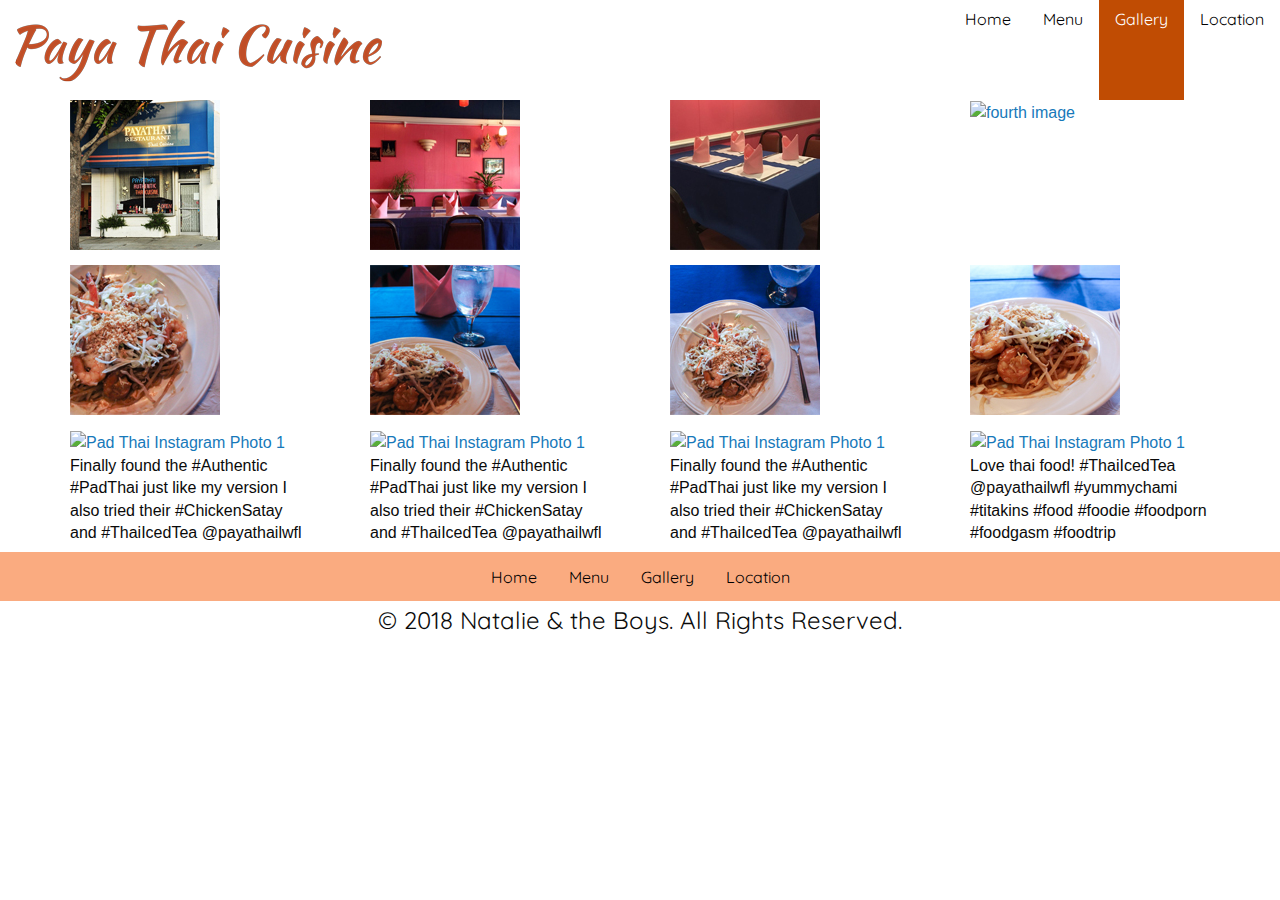
==== commit 24b2d293: "Revert "Pentultimate Update"" ====
--- a/gallery.html
+++ b/gallery.html
@@ -18,7 +18,7 @@
     <header class="grid-x">
       <div class="cell large-6 medium-6 small-12 auto">
         <!-- <img src="img/payathai.png" alt="Paya Thai Logo"> -->
-        <img src="img/payaaa2.png" alt="Paya Thai Logo">
+        <img src="img/payaaa.png" alt="Paya Thai Logo">
       </div>
       <nav class="cell large-6 menu align-right">
         <ul class="menu">
@@ -64,7 +64,7 @@
           <a href="gallery-pages/page7.html"><img src="img/inside2-thumb.jpg" alt="third image"></a>
         </div>
         <div class="cell">
-          <a href="gallery-pages/page8.html"><img src="img/inside3-thumb.jpg" alt="fourth image"></a>
+          <a href="gallery-pages/page8.html"><img src="img/inside33-thumb.jpg" alt="fourth image"></a>
         </div>
       </div>
     </div>
--- a/css/app.css
+++ b/css/app.css
@@ -1,4 +1,5 @@
-@import url('https://fonts.googleapis.com/css?family=Kaushan+Script|Quicksand');
+@import url('https://fonts.googleapis.com/css?family=Kaushan+Script|Open+Sans');
+@import url('https://fonts.googleapis.com/css?family=Quicksand');
 
 
 /* MAIN PAGE STARTS HERE */
@@ -51,7 +52,7 @@
   color: white;
 }
 
-#mainpage .centered {
+.centered {
     position: absolute;
     top: 50%;
     left: 50%;
@@ -64,7 +65,7 @@
     z-index: 10;
 }
 
-#mainpage .container {
+.container {
     position: relative;
     text-align: center;
     color: white;
@@ -75,10 +76,10 @@
   border-top: 3px solid rgb(246,88,1);
 }
 
-#mainpage .pad {
+.pad {
   padding: 10px;
 }
-#mainpage .marg {
+.marg {
   margin-top: 100px;
 }
 
@@ -90,7 +91,7 @@
   color:rgb(192,76,3);
 } */
 
-#mainpage .gradient::after{
+.gradient::after{
   display: block;
   position: relative;
   background-image: linear-gradient(to bottom, rgba(255, 255, 255, 0) 0, #fff 100%);
@@ -100,12 +101,12 @@
   content: '';
 }
 
-#mainpage p {
+p {
   font-family: 'Quicksand', sans-serif;
   font-size: 1.5rem;
 }
 
-#mainpage h2 {
+h2 {
   font-family: 'Kaushan Script', cursive;
   /* font-size: 3.9vw; */
   font-size: 3.7em;
@@ -116,7 +117,7 @@
   padding:5px;
 }
 
- .full {
+.full {
   width: 100vw;
 }
 .margbottom {
@@ -130,12 +131,9 @@
 }
 
 
-
 /* MAIN PAGE ENDS HERE */
 
-
-/* MENU STARTS HERE */
-
+@import url('https://fonts.googleapis.com/css?family=Quicksand');
 #menupage {
   background: white;
 }
@@ -271,124 +269,3 @@
   text-align: Center;
   z-index: 0;
 }
-/* MENU ENDS HERE */
-
-/* location css here */
-#location body, nav{
-  font-family: 'Quicksand', sans-serif;
-}
-#location h1, h2, h3, h4, h5, h6{
-  font-family: 'Quicksand', sans-serif;
-}
-#location h1 {
-  font-size: 3rem;
-}
-#location h2 {
-  font-size: 1.5rem;
-  padding: 4px;
-  margin-left: 15px;
-}
-#location h3 {
-  padding: 1px;
-  margin-left: 15px;
-}
-#location h4 {
-  font-size: 1rem;
-  padding: 1px;
-  margin-left: 10px;
-  text-align: center;
-}
-#location p {
-  font-size: 1.25rem;
-  padding: 1px;
-  margin-left: 15px;
-  margin-right: auto;
-  text-indent: 10px;
-  font-family: 'Quicksand', sans-serif;
-}
-.current {
-  background-color:rgb(192,76,3);
-  color: white;
-}
-nav {
-  padding-top: 15px;
-  margin-top: 2px;
-  margin-bottom: 5px;
-  color: rgb(0, 0, 0);
-  font-size: 1rem;
-}
-nav ul li a:hover {
-  /* color:rgb(255,204,221); */
-  background-color: rgba(246,88,1, .5);
-  color: black;
-}
-/* nav a:link, nav a:visited {
-  color: rgb(255,255,255);
-  background-color: rgb(0,0,0);
-} */
-input[type=text], select, textarea {
-    width: 100%;
-    padding: 12px;
-    border: 1px solid #ccc;
-    border-radius: 4px;
-    box-sizing: border-box;
-    margin-top: 6px;
-    margin-bottom: 16px;
-    resize: vertical;
-}
-
-input[type=submit] {
-    background-color: rgb(0,0,0);
-    color: white;
-    padding: 5px 15px;
-    border: none;
-    border-radius: 4px;
-    cursor: pointer;
-}
-
-input[type=submit]:hover {
-    background-color: rgb(255,255,255);
-    color: rgb(0,0,0);
-}
-label {
-  padding: 3px;
-}
-#location .container {
-    border-radius: 5px;
-    background-color: rgba(176,196,222);
-    padding: 10px;
-}
-#location body {
-  background-color: rgb(255,255,255);
-}
-
-#location .catch div:link {
-  color:white;
-}
-
-#location .catch div:hover {
-  color:rgb(255,204,221);
-}
-#location .centered {
-    position: absolute;
-    top: 40%;
-    left: 25%;
-    transform: translate(-50%, -50%);
-    background-color:rgba(0 , 0, 0, 0.5);
-    padding: 25px;
-    letter-spacing: 2px;
-    font-family: 'Kaushan Script', cursive;
-    font-size: 4rem;
-}
-/* comment */
-/* location css ends here */
-
-
-
-/* UNIVERSAL */
-footer .footercontainer .cc {
-  font-size: 1rem;
-  padding: 1px;
-  margin-left: 10px;
-  text-align: center;
-}
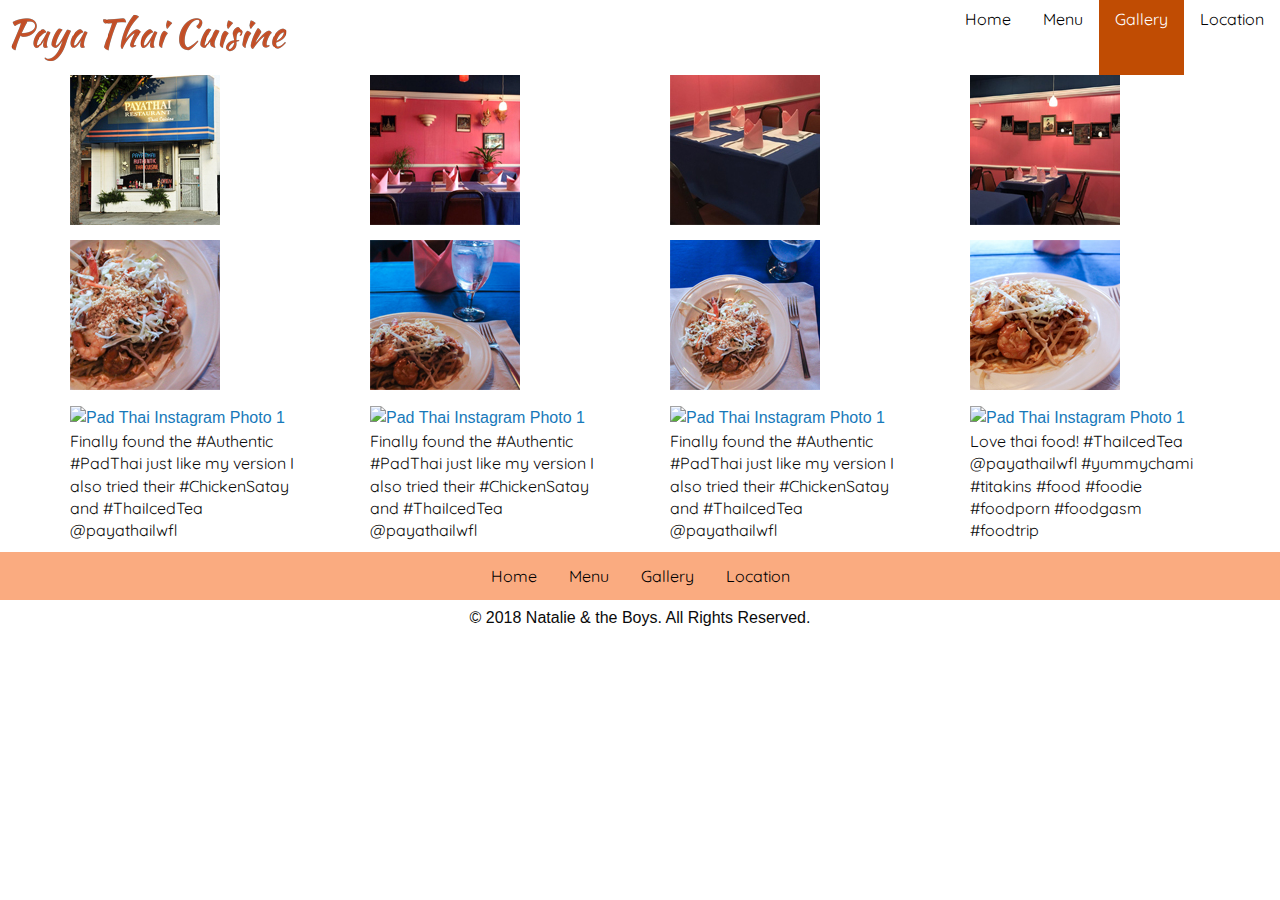
==== commit fcf77cf3: "LAST UPDATE?" ====
--- a/gallery.html
+++ b/gallery.html
@@ -18,7 +18,7 @@
     <header class="grid-x">
       <div class="cell large-6 medium-6 small-12 auto">
         <!-- <img src="img/payathai.png" alt="Paya Thai Logo"> -->
-        <img src="img/payaaa.png" alt="Paya Thai Logo">
+        <img src="img/payaaa2.png" alt="Paya Thai Logo">
       </div>
       <nav class="cell large-6 menu align-right">
         <ul class="menu">
@@ -64,7 +64,7 @@
           <a href="gallery-pages/page7.html"><img src="img/inside2-thumb.jpg" alt="third image"></a>
         </div>
         <div class="cell">
-          <a href="gallery-pages/page8.html"><img src="img/inside33-thumb.jpg" alt="fourth image"></a>
+          <a href="gallery-pages/page8.html"><img src="img/inside3-thumb.jpg" alt="fourth image"></a>
         </div>
       </div>
     </div>
--- a/css/app.css
+++ b/css/app.css
@@ -1,5 +1,4 @@
-@import url('https://fonts.googleapis.com/css?family=Kaushan+Script|Open+Sans');
-@import url('https://fonts.googleapis.com/css?family=Quicksand');
+@import url('https://fonts.googleapis.com/css?family=Kaushan+Script|Quicksand');
 
 
 /* MAIN PAGE STARTS HERE */
@@ -52,7 +51,7 @@
   color: white;
 }
 
-.centered {
+#mainpage .centered {
     position: absolute;
     top: 50%;
     left: 50%;
@@ -65,7 +64,7 @@
     z-index: 10;
 }
 
-.container {
+#mainpage .container {
     position: relative;
     text-align: center;
     color: white;
@@ -76,10 +75,10 @@
   border-top: 3px solid rgb(246,88,1);
 }
 
-.pad {
+#mainpage .pad {
   padding: 10px;
 }
-.marg {
+#mainpage .marg {
   margin-top: 100px;
 }
 
@@ -91,7 +90,7 @@
   color:rgb(192,76,3);
 } */
 
-.gradient::after{
+#mainpage .gradient::after{
   display: block;
   position: relative;
   background-image: linear-gradient(to bottom, rgba(255, 255, 255, 0) 0, #fff 100%);
@@ -101,12 +100,12 @@
   content: '';
 }
 
-p {
+#mainpage p {
   font-family: 'Quicksand', sans-serif;
   font-size: 1.5rem;
 }
 
-h2 {
+#mainpage h2 {
   font-family: 'Kaushan Script', cursive;
   /* font-size: 3.9vw; */
   font-size: 3.7em;
@@ -117,7 +116,7 @@
   padding:5px;
 }
 
-.full {
+ .full {
   width: 100vw;
 }
 .margbottom {
@@ -131,9 +130,12 @@
 }
 
 
+
 /* MAIN PAGE ENDS HERE */
 
-@import url('https://fonts.googleapis.com/css?family=Quicksand');
+
+/* MENU STARTS HERE */
+
 #menupage {
   background: white;
 }
@@ -207,6 +209,7 @@
 #menupage h3 {
   color: rgb(246, 88, 1);
   font-size: 1.8rem;
+  text-align: center;
 }
 #menupage h4 {
   text-align: left;
@@ -269,3 +272,124 @@
   text-align: Center;
   z-index: 0;
 }
+/* MENU ENDS HERE */
+
+/* location css here */
+#location body, nav{
+  font-family: 'Quicksand', sans-serif;
+}
+#location h1, h2, h3, h4, h5, h6{
+  font-family: 'Quicksand', sans-serif;
+}
+#location h1 {
+  font-size: 3rem;
+}
+#location h2 {
+  font-size: 1.5rem;
+  padding: 4px;
+  margin-left: 15px;
+}
+#location h3 {
+  padding: 1px;
+  margin-left: 15px;
+}
+#location h4 {
+  font-size: 1rem;
+  padding: 1px;
+  margin-left: 10px;
+  text-align: center;
+}
+#location p {
+  font-size: 1.25rem;
+  padding: 1px;
+  margin-left: 15px;
+  margin-right: auto;
+  text-indent: 10px;
+  font-family: 'Quicksand', sans-serif;
+}
+.current {
+  background-color:rgb(192,76,3);
+  color: white;
+}
+nav {
+  padding-top: 15px;
+  margin-top: 2px;
+  margin-bottom: 5px;
+  color: rgb(0, 0, 0);
+  font-size: 1rem;
+}
+nav ul li a:hover {
+  /* color:rgb(255,204,221); */
+  background-color: rgba(246,88,1, .5);
+  color: black;
+}
+/* nav a:link, nav a:visited {
+  color: rgb(255,255,255);
+  background-color: rgb(0,0,0);
+} */
+input[type=text], select, textarea {
+    width: 100%;
+    padding: 12px;
+    border: 1px solid #ccc;
+    border-radius: 4px;
+    box-sizing: border-box;
+    margin-top: 6px;
+    margin-bottom: 16px;
+    resize: vertical;
+}
+
+input[type=submit] {
+    background-color: rgb(0,0,0);
+    color: white;
+    padding: 5px 15px;
+    border: none;
+    border-radius: 4px;
+    cursor: pointer;
+}
+
+input[type=submit]:hover {
+    background-color: rgb(255,255,255);
+    color: rgb(0,0,0);
+}
+label {
+  padding: 3px;
+}
+#location .container {
+    border-radius: 5px;
+    background-color: rgba(176,196,222);
+    padding: 10px;
+}
+#location body {
+  background-color: rgb(255,255,255);
+}
+
+#location .catch div:link {
+  color:white;
+}
+
+#location .catch div:hover {
+  color:rgb(255,204,221);
+}
+#location .centered {
+    position: absolute;
+    top: 40%;
+    left: 25%;
+    transform: translate(-50%, -50%);
+    background-color:rgba(0 , 0, 0, 0.5);
+    padding: 25px;
+    letter-spacing: 2px;
+    font-family: 'Kaushan Script', cursive;
+    font-size: 4rem;
+}
+/* comment */
+/* location css ends here */
+
+
+
+/* UNIVERSAL */
+footer .footercontainer .cc {
+  font-size: 1rem;
+  padding: 1px;
+  margin-left: 10px;
+  text-align: center;
+}
